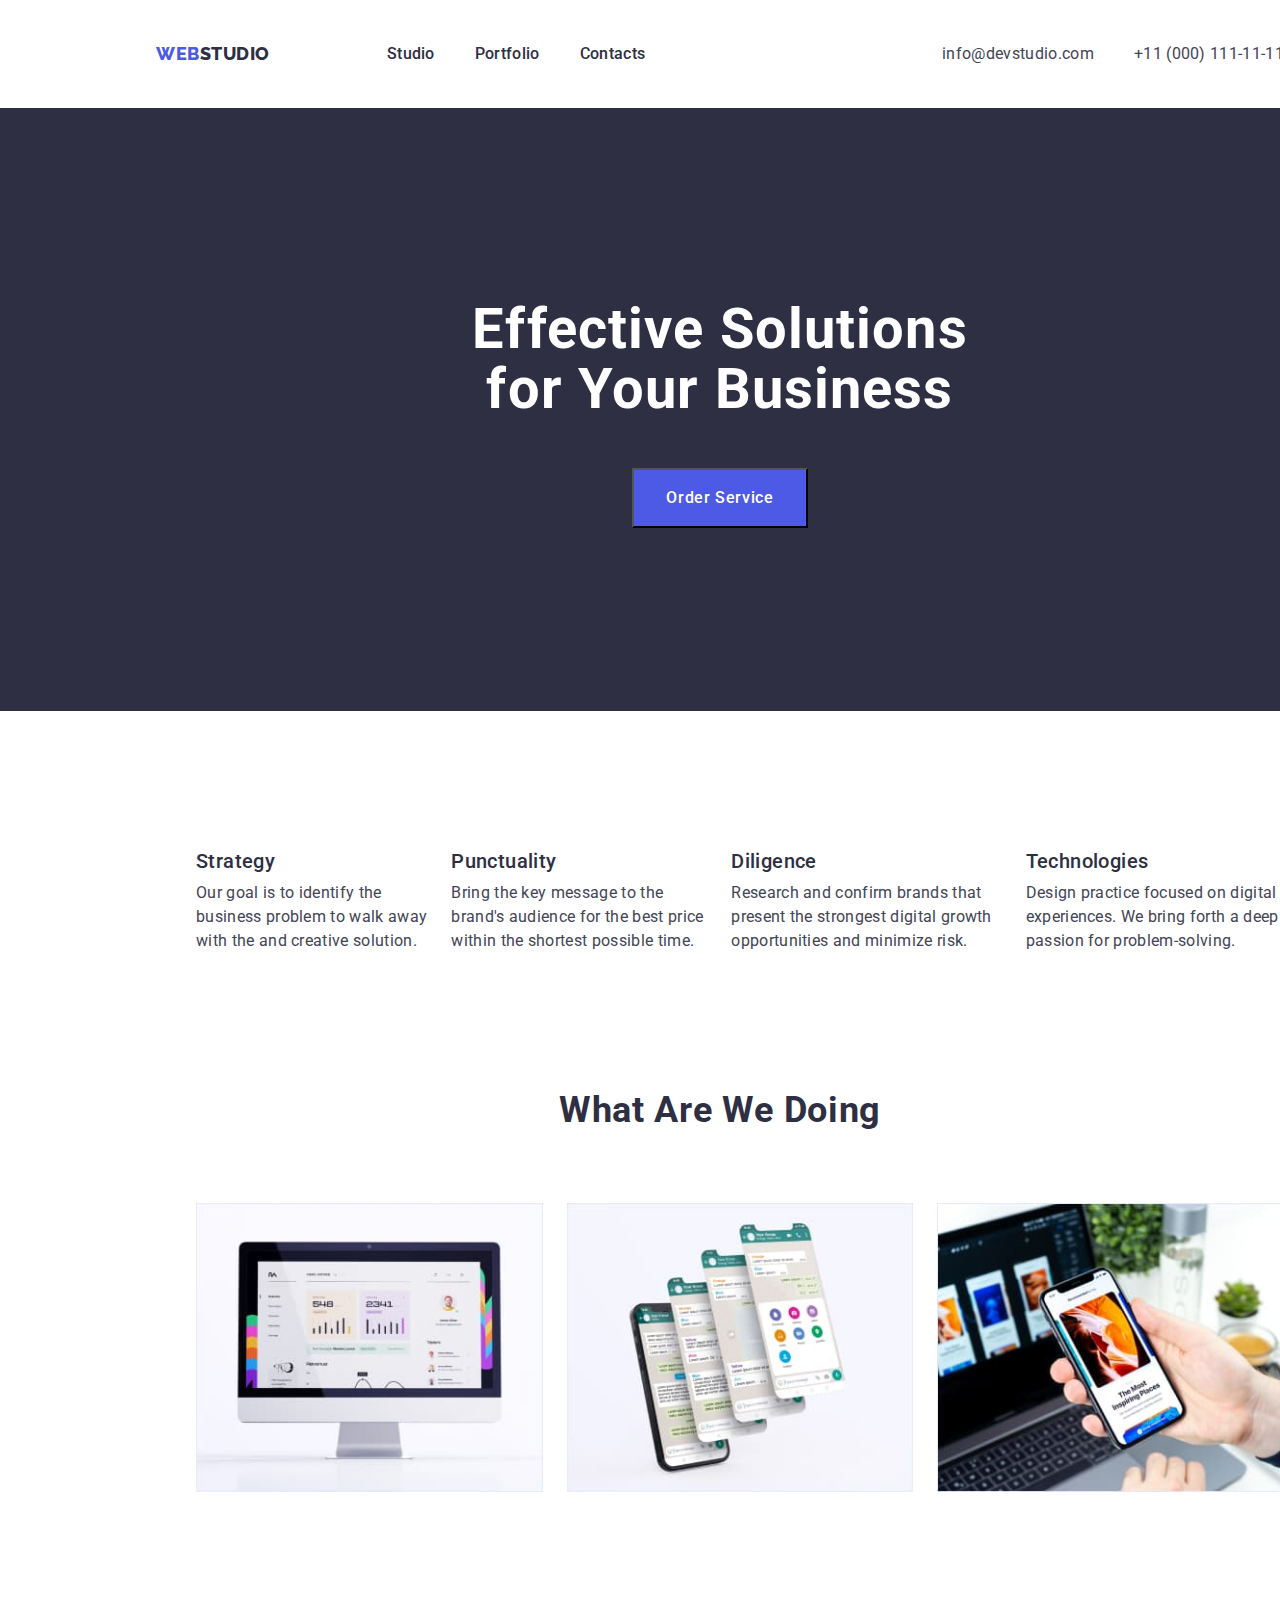
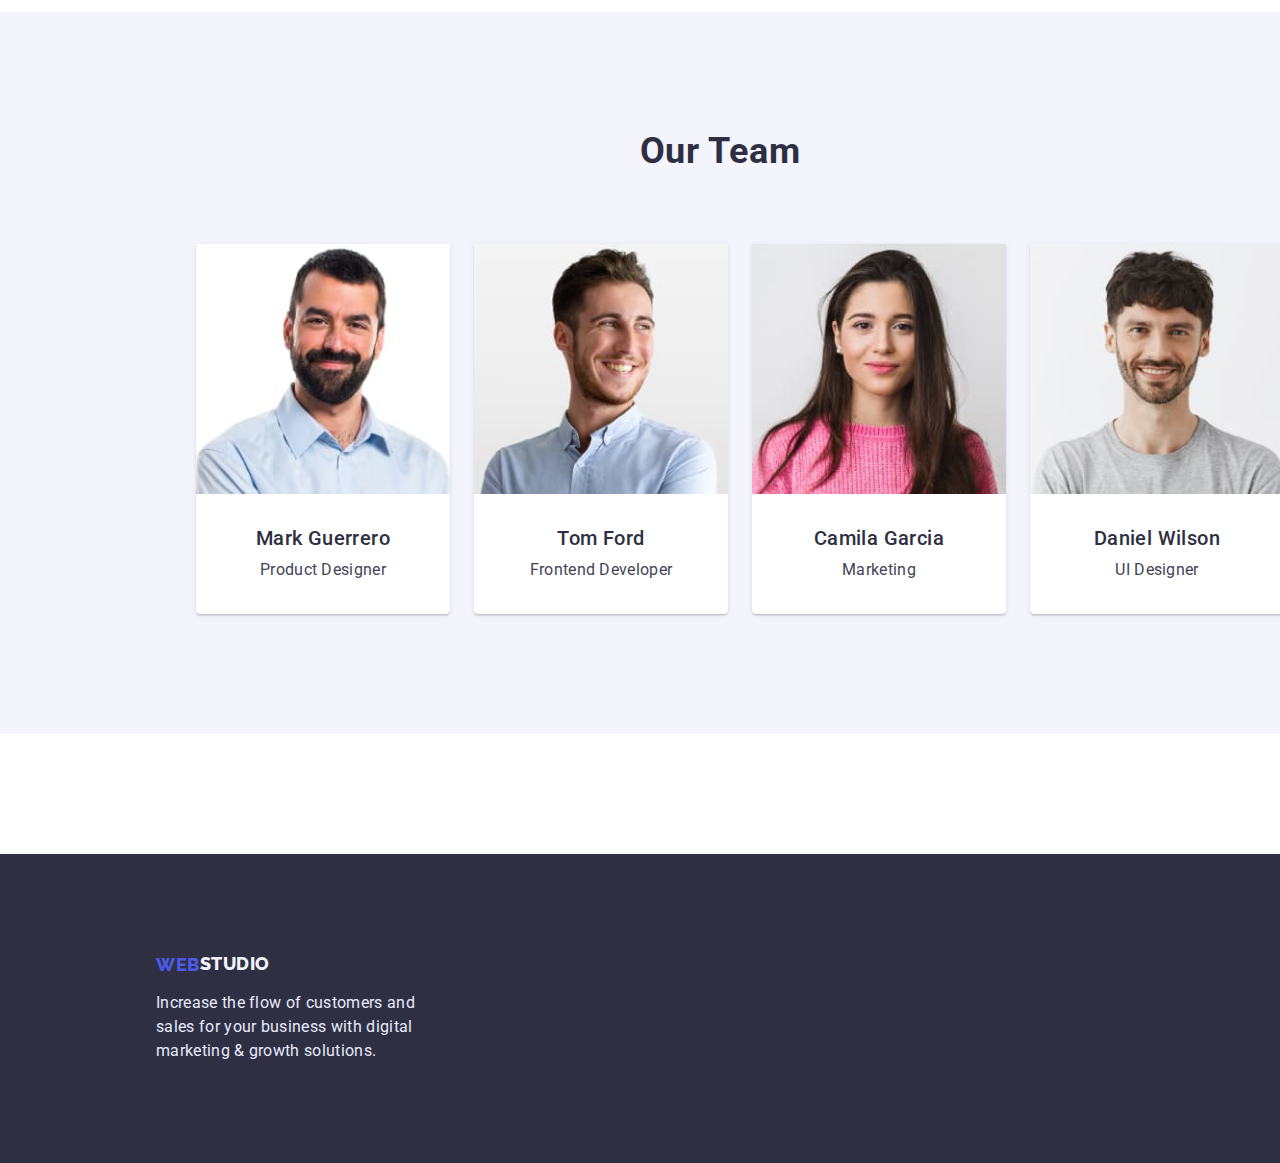
==== index.html @ c62c36e2 "hw03 update new" ====
<!DOCTYPE html>
<html lang="en">

    <head>
        <meta charset="UTF-8">
        <meta http-equiv="X-UA-Compatible" content="IE=edge">
        <meta name="viewport" content="width=device-width, initial-scale=1.0">
        <title>🌐 WEBStudio</title>
        <link rel="preconnect" href="https://fonts.googleapis.com">
        <link rel="preconnect" href="https://fonts.gstatic.com" crossorigin>
        <link
            href="https://fonts.googleapis.com/css2?family=Raleway:wght@800&family=Roboto:wght@400;500;700;900&display=swap"
            rel="stylesheet">
        <link rel="stylesheet"
            href="https://cdnjs.cloudflare.com/ajax/libs/modern-normalize/0.6.0/modern-normalize.min.css">
        <link rel="stylesheet" href="./css/style.css">
    </head>

    <body>
        <header class="header">
            <div class="container header-container">
                <nav class="header-navigation">
                    <a href="./index.html" class="header-logo link"> WEB<span class="logo">Studio</span></a>
                    <ul class="header-list list">
                        <li class="header-item"><a class="header-link link" href="./index.html">Studio</a>
                        </li>
                        <li class="header-item"><a class="header-link link" href="./portfolio.html">Portfolio</a></li>
                        <li class="header-item"><a class="header-link link" href="">Contacts</a></li>
                    </ul>
                </nav>
                <address class="contact">
                    <ul class="header-contact list">
                        <li><a class="header-mail link" href="mailto:info@devstudio.com">info@devstudio.com</a></li>
                        <li><a class="header-tel link" href="tel:+110001111111">+11 (000) 111-11-11</a></li>
                    </ul>
                </address>
            </div>
        </header>
        <main>
            <section class="hero">
                <div class="container">
                    <h1 class="hero-title">Effective Solutions for Your Business</h1>
                    <button type="button" class="hero-btn">Order Service</button>
                </div>
            </section>
            <section class="about">
                <div class="container">
                    <ul class="about-list list">
                        <li class="about-item">
                            <h2 class="about-title">Strategy</h2>
                            <p class="about-after-title">Our goal is to identify the business
                                problem to walk away with the and creative solution. </p>

                        </li>
                        <li class="about-item">
                            <h2 class="about-title">Punctuality</h2>
                            <p class="about-after-title">Bring the key message to the brand's audience for the best
                                price
                                within the shortest
                                possible time.</p>
                        </li>
                        <li class="about-item">
                            <h2 class="about-title">Diligence</h2>
                            <p class="about-after-title">Research and confirm brands that present the strongest digital
                                growth opportunities and
                                minimize risk.</p>
                        </li>
                        <li class="about-item">
                            <h2 class="about-title">Technologies</h2>
                            <p class="about-after-title">Design practice focused on digital experiences. We bring forth
                                a
                                deep passion for
                                problem-solving.</p>
                        </li>
                    </ul>
                </div>

            </section>

            <section class="feature">
                <div class="container">
                    <h2 class="feature-title">What are we doing</h2>
                    <ul class="feature-list list">
                        <li class="feature-item">
                            <img src="./images/we_doing_img1.jpg" alt="imac" width="360" height="300" />
                        </li>
                        <li class="feature-item">
                            <img src="./images/we_doing_img2.jpg" alt="iphones" width="360" height="300" />
                        </li>
                        <li class="feature-item">
                            <img src="./images/we_doing_img3.jpg" alt="iphones" width="360" height="300" />
                        </li>
                    </ul>
                </div>
            </section>
            <section class="team">
                <div class="container">
                    <h2 class="team-title">Our Team</h2>
                    <ul class="team-list list">
                        <li class="team-item">
                            <img src="./images/mark_guerrero_img1.jpg" alt="mark guerrero" width="264" height="260" />
                            <h3 class="team-after">Mark Guerrero</h3>
                            <p class="team-after-title">Product Designer</p>
                        </li>
                        <li class="team-item">
                            <img src="./images/tom_ford_img2.jpg" alt="tom ford" width="264" height="260" />
                            <h3 class="team-after">Tom Ford</h3>
                            <p class="team-after-title">Frontend Developer</p>
                        </li>
                        <li class="team-item">
                            <img src="./images/camila_garcia_img3.jpg" alt="camila garcia" width="264" height="260" />
                            <h3 class="team-after">Camila Garcia</h3>
                            <p class="team-after-title">Marketing</p>
                        </li>
                        <li class="team-item">
                            <img src="./images/daniel_wilson_img4.jpg" alt="daniel wilson" width="264" height="260" />
                            <h3 class="team-after">Daniel Wilson</h3>
                            <p class="team-after-title">UI Designer</p>
                        </li>
                    </ul>
                </div>
            </section>

        </main>
        <div class="container">
            <footer class="footer">
                <a class="footer-link link" href=“./index.html”>WEB<span class="footer-logo">Studio</span></a>
                <p class="footer-after">Increase the flow of customers and sales for your business with digital
                    marketing &
                    growth
                    solutions.</p>

            </footer>
        </div>



    </body>

</html>
---- css/style.css ----
:root {
    --first-title-color: #FFFFFF;
    --feature-title-color: #2E2F42;
    --header-logo-color: #4D5AE5;
    --header-contact-color: #434455;
    --team-background-color: #F4F4FD;
    --btn-background-color: #404BBF;
    --footer-after-color: #E7E9FC;


}

p,
h1,
h2,
h3,
h4,
h5,
h6 {
    margin: 0;
}

button {
    cursor: pointer;
}

img {
    display: block;
    max-width: 100%;
    height: auto;
}

.container {
    width: 1440px;
    margin: 0 auto;


}


body {
    font-family: 'Roboto', sans-serif;
    background: var(--first-title-color);
    font-size: 18px;

}

.list {
    list-style: none;
}




.link {
    text-decoration: none;

}

/* --header-- */


.header-list {
    display: flex;
    gap: 40px;




}

.header-link {
    display: block;
    padding-top: 24px;
    padding-bottom: 24px;
}

.header-container {
    display: flex;
    box-shadow: 0px 2px 1px rgba(46, 47, 66, 0.08), 0px 1px 1px rgba(46, 47, 66, 0.16), 0px 1px 6px rgba(46, 47, 66, 0.08);
}

.header-navigation {
    display: flex;
    align-items: center;

}

.header-contact {
    display: flex;
    gap: 40px;
    padding-top: 24px;
    padding-bottom: 24px;

}

.contact {
    margin-left: auto;
    margin-right: 156px;
    display: block;

}


.header-logo {
    font-family: 'Raleway', sans-serif;
    font-style: normal;
    font-weight: 800;
    line-height: 1.33;
    display: flex;
    align-items: center;
    letter-spacing: 0.03em;
    text-transform: uppercase;
    color: var(--header-logo-color);
    margin-left: 156px;

}

.logo {
    font-family: 'Raleway', sans-serif;
    font-style: normal;
    font-weight: 800;
    line-height: 1.33;
    display: flex;
    align-items: center;
    letter-spacing: 0.03em;
    text-transform: uppercase;
    color: var(--feature-title-color);
    margin-right: 77px;


}

.header-list {
    font-weight: 500;
    font-size: 16px;
    line-height: 1.5;
    letter-spacing: 0.02em;
    color: var(--feature-title-color);
}

.header-link {
    color: var(--feature-title-color);


}

.header-link:hover,
.header-link:focus {
    color: var(--btn-background-color);
}

.header-item {}

.header-link {}



.header-mail {
    font-style: normal;
    font-weight: 400;
    font-size: 16px;
    line-height: 1.5;
    letter-spacing: 0.02em;
    color: var(--header-contact-color);
}

.header-mail:hover,
.header-mail:focus {
    color: var(--btn-background-color);
}

.header-tel {
    font-style: normal;
    font-weight: 400;
    font-size: 16px;
    line-height: 1.5;
    letter-spacing: 0.02em;
    color: var(--header-contact-color);

}

.header-tel:hover,
.header-tel:focus {
    color: var(--btn-background-color);
}


/* --hero-- */
.hero {
    background: var(--feature-title-color);
    text-align: center;
    height: 603px;


}

.hero-title {
    font-weight: 700;
    font-size: 56px;
    line-height: 1.07;
    text-align: center;
    letter-spacing: 0.02em;
    color: var(--first-title-color);
    max-width: 553px;
    margin: 0 auto;
    padding-top: 192px;


}

.hero-btn {
    font-family: 'Roboto';
    font-weight: 500;
    font-size: 16px;
    line-height: 1.5;
    align-items: center;
    letter-spacing: 0.04em;
    color: var(--first-title-color);
    cursor: pointer;
    background: var(--header-logo-color);
    margin: 0 auto;
    display: flex;
    flex-direction: row;
    align-items: flex-start;
    padding: 16px 32px;
    gap: 10px;
    margin-top: 48px;
    margin-bottom: 188px;
}


.hero-content {
    display: flex;
    justify-content: center;
    align-items: center;



}


.hero-btn:hover,
.hero-btn:focus {
    background-color: var(--btn-background-color);
}

/* --about-- */
.about {}

.about-list {
    display: flex;
    gap: 24px;
    margin-left: 156px;
    margin-right: 156px;
}

.list {}

.about-item {}

.about-title {

    font-weight: 500;
    font-size: 20px;
    line-height: 1.2;
    letter-spacing: 0.02em;
    color: var(--feature-title-color);
    margin-bottom: 8px;
    margin-top: 120px;
}

.about-after-title {
    font-weight: 400;
    font-size: 16px;
    line-height: 1.5;
    letter-spacing: 0.02em;
    color: var(--header-contact-color);
    margin-bottom: 120px;

}

/* --feature-- */
.feature {}

.feature-title {
    font-weight: 700;
    font-size: 36px;
    line-height: 1.11;
    text-align: center;
    letter-spacing: 0.02em;
    text-transform: capitalize;
    color: var(--feature-title-color);

}

.feature-list {
    display: flex;
    gap: 24px;
    margin-left: 156px;
    margin-right: 156px;
    margin-top: 72px;
    margin-bottom: 120px;
}

.list {}

.feature-item {}

/* --team-- */
.team {
    background: var(--team-background-color);



}

.team-title {
    font-weight: 700;
    font-size: 36px;
    line-height: 1.11;
    text-align: center;
    letter-spacing: 0.02em;
    text-transform: capitalize;
    color: var(--feature-title-color);
    padding-top: 120px;
}

.team-list {
    display: flex;
    gap: 24px;
    margin-top: 72px;
    margin-bottom: 120px;
    margin-left: 156px;
    margin-right: 156px;

}

.list {}

.team-item {
    background: var(--first-title-color);
    box-shadow: 0px 1px 6px rgba(46, 47, 66, 0.08), 0px 1px 1px rgba(46, 47, 66, 0.16), 0px 2px 1px rgba(46, 47, 66, 0.08);
    border-radius: 0px 0px 4px 4px;
    margin-bottom: 120px;

}

.team-after {
    font-weight: 500;
    font-size: 20px;
    line-height: 1.2;
    text-align: center;
    letter-spacing: 0.02em;
    color: var(--feature-title-color);
    margin-top: 32px;
}

.team-after-title {

    font-weight: 400;
    font-size: 16px;
    line-height: 1.5;
    text-align: center;
    letter-spacing: 0.02em;
    color: var(--header-contact-color);
    margin-top: 8px;
    margin-bottom: 32px;
}

/* --footer-- */
.footer {
    background: var(--feature-title-color);
    align-items: center;
    margin-top: 0 auto;
}

.footer-link {
    font-family: 'Raleway', sans-serif;
    font-style: normal;
    font-weight: 800;
    line-height: 21px;
    display: flex;
    align-items: center;
    letter-spacing: 0.03em;
    text-transform: uppercase;
    color: var(--header-logo-color);
    padding-top: 100px;
    margin-left: 156px;
    margin-bottom: 16px;

}

.footer-logo {
    font-family: 'Raleway', sans-serif;
    font-style: normal;
    font-weight: 800;
    line-height: 1.16;
    display: flex;
    align-items: center;
    letter-spacing: 0.03em;
    text-transform: uppercase;
    color: var(--team-background-color);

}



.footer-after {
    font-family: 'Roboto';
    font-style: normal;
    font-weight: 400;
    font-size: 16px;
    line-height: 1.5;
    letter-spacing: 0.02em;
    color: var(--footer-after-color);
    max-width: 264px;
    margin-left: 156px;
    padding-bottom: 100px;

}

/* --portfolio-- */

.visually-hidden {
    position: absolute;
    white-space: nowrap;
    width: 1px;
    height: 1px;
    overflow: hidden;
    border: 0;
    padding: 0;
    clip: rect(0 0 0 0);
    clip-path: inset(50%);
    margin: -1px;
}

.portfolio-two {
    margin-bottom: 48px;
}

.portfolio-list {

    display: flex;
    gap: 24px;
    justify-content: center;
}



 .flex-container{
    display: flex;
    flex-wrap: wrap;
    gap: 24px;
    margin-left: 155px;
    margin-top: 72px;
    margin-bottom: 120px;



}




.portfolio-btn {
    font-family: 'Roboto';
    font-style: normal;
    font-weight: 500;
    font-size: 16px;
    line-height: 1.5;
    display: flex;
    align-items: center;
    text-align: center;
    letter-spacing: 0.04em;
    color: var(--header-logo-color);
    cursor: pointer;
    background: var(--team-background-color);
    flex-direction: row;
    justify-content: center;
    align-items: center;
    padding: 8px 16px;
    margin-top: 96px;
    margin-bottom: 72px;
    border: 1px solid #E7E9FC;
    border-radius: 4px;



}

.portfolio-btn:hover,
.portfolio-btn:focus {
    background-color: var(--btn-background-color);
    color: var(--first-title-color);
}



.portfolio-title {

    font-weight: 500;
    font-size: 20px;
    line-height: 1.2;
    letter-spacing: 0.02em;
    color: var(--feature-title-color);
    margin-top: 32px;


}

.portfolio-after-title {

    font-weight: 400;
    font-size: 16px;
    line-height: 1.5;
    letter-spacing: 0.02em;
    color: var(--header-contact-color);
    margin-top: 8px;

}
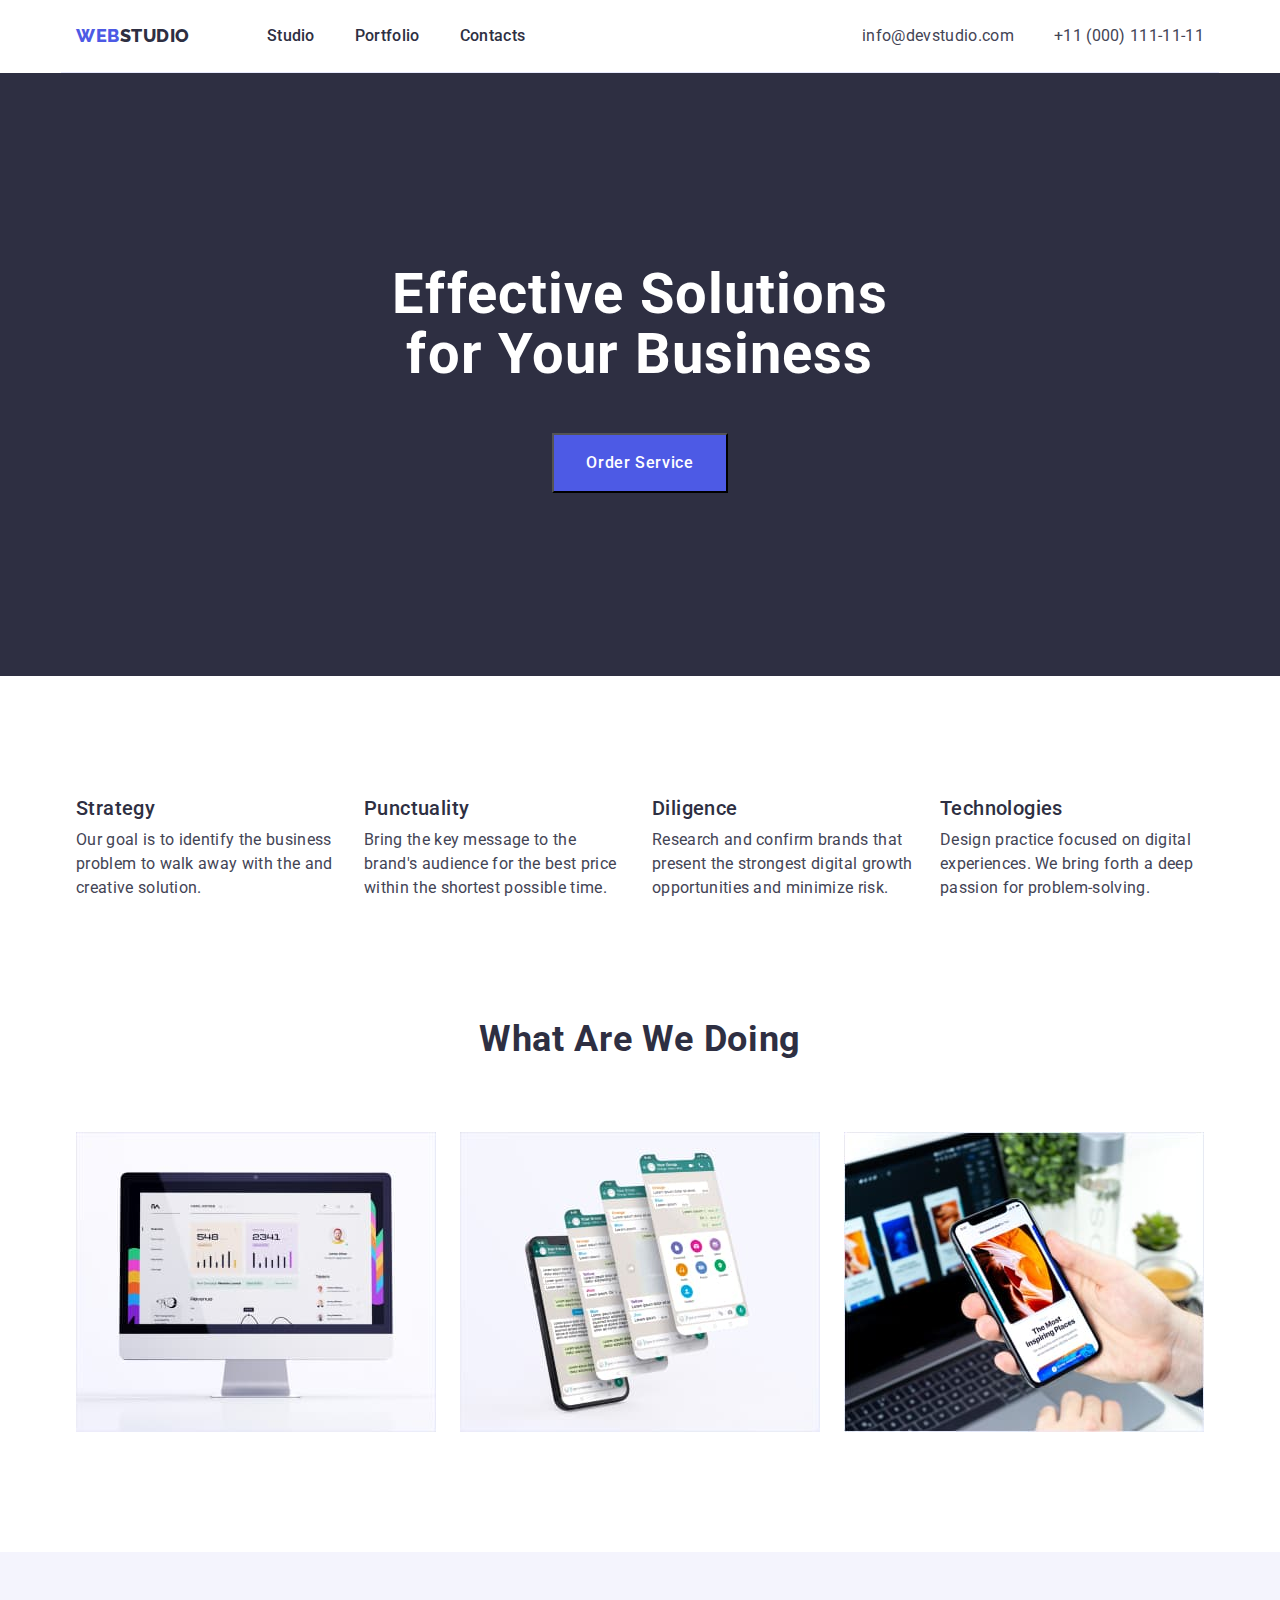
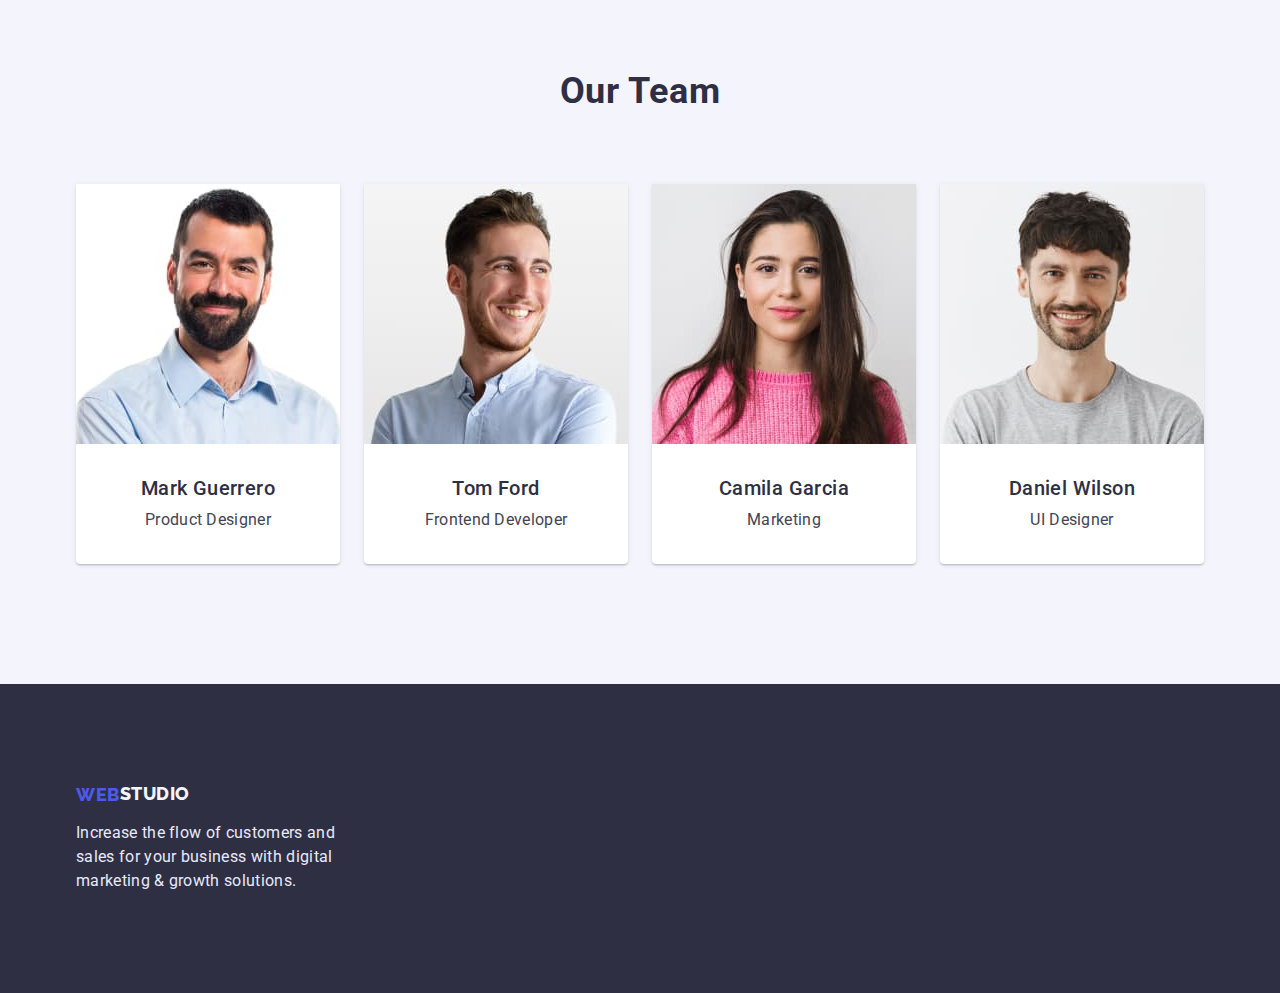
==== commit 9b11d1a4: "Update CSS" ====
--- a/index.html
+++ b/index.html
@@ -99,37 +99,46 @@
                     <ul class="team-list list">
                         <li class="team-item">
                             <img src="./images/mark_guerrero_img1.jpg" alt="mark guerrero" width="264" height="260" />
+                            <div class="team-after-content">
                             <h3 class="team-after">Mark Guerrero</h3>
                             <p class="team-after-title">Product Designer</p>
+                            </div>
                         </li>
                         <li class="team-item">
                             <img src="./images/tom_ford_img2.jpg" alt="tom ford" width="264" height="260" />
+                            <div class="team-after-content">
                             <h3 class="team-after">Tom Ford</h3>
                             <p class="team-after-title">Frontend Developer</p>
+                            </div>
                         </li>
                         <li class="team-item">
                             <img src="./images/camila_garcia_img3.jpg" alt="camila garcia" width="264" height="260" />
+                            <div class="team-after-content">
                             <h3 class="team-after">Camila Garcia</h3>
                             <p class="team-after-title">Marketing</p>
+                            </div>
                         </li>
                         <li class="team-item">
                             <img src="./images/daniel_wilson_img4.jpg" alt="daniel wilson" width="264" height="260" />
+                            <div class="team-after-content">
                             <h3 class="team-after">Daniel Wilson</h3>
                             <p class="team-after-title">UI Designer</p>
+                            </div>
                         </li>
                     </ul>
                 </div>
             </section>
 
         </main>
-        <div class="container">
+        
             <footer class="footer">
+                <div class="container">
                 <a class="footer-link link" href=“./index.html”>WEB<span class="footer-logo">Studio</span></a>
                 <p class="footer-after">Increase the flow of customers and sales for your business with digital
                     marketing &
                     growth
                     solutions.</p>
-
+                </div>
             </footer>
         </div>
 
--- a/css/style.css
+++ b/css/style.css
@@ -20,6 +20,13 @@
     margin: 0;
 }
 
+ul,
+ol {
+    list-style: none;
+    margin: 0;
+    padding: 0;
+}
+
 button {
     cursor: pointer;
 }
@@ -31,7 +38,9 @@
 }
 
 .container {
-    width: 1440px;
+    width: 1158px;
+    padding-left: 15px;
+    padding-right: 15px;
     margin: 0 auto;
 
 
@@ -60,13 +69,10 @@
 /* --header-- */
 
 
+
 .header-list {
     display: flex;
     gap: 40px;
-
-
-
-
 }
 
 .header-link {
@@ -77,8 +83,9 @@
 
 .header-container {
     display: flex;
-    box-shadow: 0px 2px 1px rgba(46, 47, 66, 0.08), 0px 1px 1px rgba(46, 47, 66, 0.16), 0px 1px 6px rgba(46, 47, 66, 0.08);
-}
+    border-bottom: 1px solid #E7E9FC;
+}
+
 
 .header-navigation {
     display: flex;
@@ -91,13 +98,13 @@
     gap: 40px;
     padding-top: 24px;
     padding-bottom: 24px;
+    
 
 }
 
 .contact {
     margin-left: auto;
-    margin-right: 156px;
-    display: block;
+    
 
 }
 
@@ -112,7 +119,7 @@
     letter-spacing: 0.03em;
     text-transform: uppercase;
     color: var(--header-logo-color);
-    margin-left: 156px;
+    margin-right: 77px;
 
 }
 
@@ -126,7 +133,7 @@
     letter-spacing: 0.03em;
     text-transform: uppercase;
     color: var(--feature-title-color);
-    margin-right: 77px;
+
 
 
 }
@@ -163,6 +170,9 @@
     line-height: 1.5;
     letter-spacing: 0.02em;
     color: var(--header-contact-color);
+    padding-top: 24px;
+    padding-bottom: 24px;
+    
 }
 
 .header-mail:hover,
@@ -177,6 +187,8 @@
     line-height: 1.5;
     letter-spacing: 0.02em;
     color: var(--header-contact-color);
+    padding-top: 24px;
+    padding-bottom: 24px;
 
 }
 
@@ -191,6 +203,8 @@
     background: var(--feature-title-color);
     text-align: center;
     height: 603px;
+    padding-top: 192px;
+    padding-bottom: 188px;
 
 
 }
@@ -204,7 +218,7 @@
     color: var(--first-title-color);
     max-width: 553px;
     margin: 0 auto;
-    padding-top: 192px;
+
 
 
 }
@@ -226,7 +240,7 @@
     padding: 16px 32px;
     gap: 10px;
     margin-top: 48px;
-    margin-bottom: 188px;
+
 }
 
 
@@ -246,13 +260,16 @@
 }
 
 /* --about-- */
-.about {}
+.about {
+    padding-top: 120px;
+    padding-bottom: 120px;
+}
 
 .about-list {
     display: flex;
     gap: 24px;
-    margin-left: 156px;
-    margin-right: 156px;
+
+
 }
 
 .list {}
@@ -267,16 +284,18 @@
     letter-spacing: 0.02em;
     color: var(--feature-title-color);
     margin-bottom: 8px;
-    margin-top: 120px;
+
 }
 
 .about-after-title {
+
     font-weight: 400;
     font-size: 16px;
     line-height: 1.5;
     letter-spacing: 0.02em;
     color: var(--header-contact-color);
-    margin-bottom: 120px;
+    min-width: 264px;
+
 
 }
 
@@ -291,15 +310,14 @@
     letter-spacing: 0.02em;
     text-transform: capitalize;
     color: var(--feature-title-color);
+    margin-bottom: 72px;
 
 }
 
 .feature-list {
     display: flex;
     gap: 24px;
-    margin-left: 156px;
-    margin-right: 156px;
-    margin-top: 72px;
+
     margin-bottom: 120px;
 }
 
@@ -310,6 +328,8 @@
 /* --team-- */
 .team {
     background: var(--team-background-color);
+    padding-top: 120px;
+    padding-bottom: 120px;
 
 
 
@@ -323,17 +343,18 @@
     letter-spacing: 0.02em;
     text-transform: capitalize;
     color: var(--feature-title-color);
-    padding-top: 120px;
+
 }
 
 .team-list {
     display: flex;
     gap: 24px;
     margin-top: 72px;
-    margin-bottom: 120px;
-    margin-left: 156px;
-    margin-right: 156px;
-
+}
+
+.team-after-content{
+    padding-top: 32px;
+    padding-bottom: 32px;
 }
 
 .list {}
@@ -342,7 +363,7 @@
     background: var(--first-title-color);
     box-shadow: 0px 1px 6px rgba(46, 47, 66, 0.08), 0px 1px 1px rgba(46, 47, 66, 0.16), 0px 2px 1px rgba(46, 47, 66, 0.08);
     border-radius: 0px 0px 4px 4px;
-    margin-bottom: 120px;
+
 
 }
 
@@ -353,7 +374,7 @@
     text-align: center;
     letter-spacing: 0.02em;
     color: var(--feature-title-color);
-    margin-top: 32px;
+    
 }
 
 .team-after-title {
@@ -365,7 +386,7 @@
     letter-spacing: 0.02em;
     color: var(--header-contact-color);
     margin-top: 8px;
-    margin-bottom: 32px;
+    
 }
 
 /* --footer-- */
@@ -373,6 +394,9 @@
     background: var(--feature-title-color);
     align-items: center;
     margin-top: 0 auto;
+    padding-top: 100px;
+    padding-bottom: 100px;
+    
 }
 
 .footer-link {
@@ -385,8 +409,8 @@
     letter-spacing: 0.03em;
     text-transform: uppercase;
     color: var(--header-logo-color);
-    padding-top: 100px;
-    margin-left: 156px;
+
+
     margin-bottom: 16px;
 
 }
@@ -415,8 +439,8 @@
     letter-spacing: 0.02em;
     color: var(--footer-after-color);
     max-width: 264px;
-    margin-left: 156px;
-    padding-bottom: 100px;
+
+
 
 }
 
@@ -435,8 +459,23 @@
     margin: -1px;
 }
 
+.container-title {
+    padding-top: 32px;
+    padding-bottom: 32px;
+    padding-right: 16px;
+    padding-left: 16px;
+    border: 1px solid #E7E9FC;
+    border-top: none;
+}
+
+.portfolio {
+    padding-top: 96px;
+    padding-bottom: 72px;
+}
+
+
 .portfolio-two {
-    margin-bottom: 48px;
+    
 }
 
 .portfolio-list {
@@ -447,21 +486,13 @@
 }
 
 
-
- .flex-container{
+.flex-container {
     display: flex;
     flex-wrap: wrap;
-    gap: 24px;
-    margin-left: 155px;
+    column-gap: 24px;
+    row-gap: 48px;
     margin-top: 72px;
-    margin-bottom: 120px;
-
-
-
-}
-
-
-
+}
 
 .portfolio-btn {
     font-family: 'Roboto';
@@ -479,9 +510,8 @@
     flex-direction: row;
     justify-content: center;
     align-items: center;
-    padding: 8px 16px;
-    margin-top: 96px;
-    margin-bottom: 72px;
+    padding: 12px 24px;
+
     border: 1px solid #E7E9FC;
     border-radius: 4px;
 
@@ -504,7 +534,7 @@
     line-height: 1.2;
     letter-spacing: 0.02em;
     color: var(--feature-title-color);
-    margin-top: 32px;
+
 
 
 }
